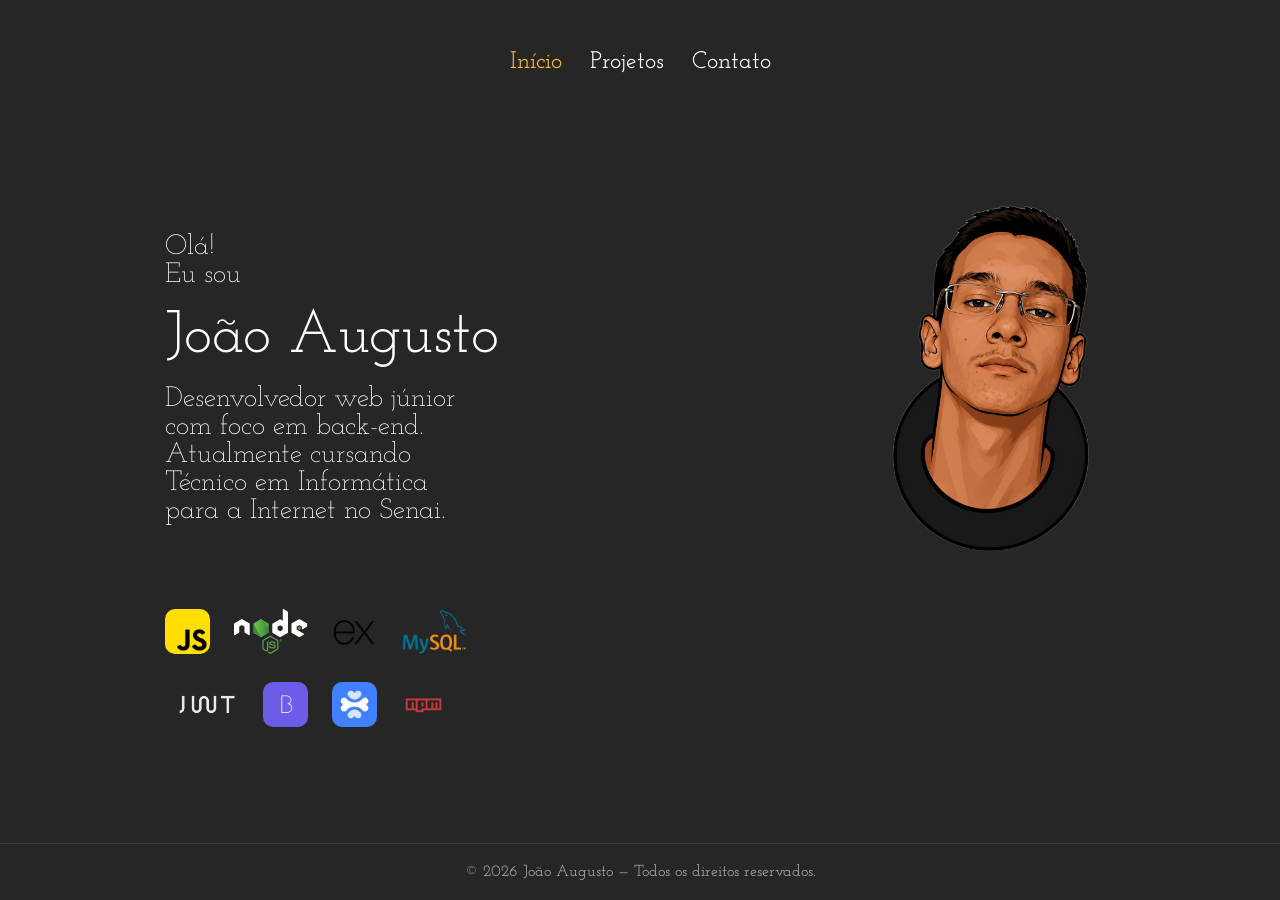
==== Portfólio/index.html @ 2de94f95 "Add files via upload" ====
<!DOCTYPE html>
<html lang="pt-BR">
<head>
    <meta charset="UTF-8">
    <meta name="viewport" content="width=device-width, initial-scale=1.0">
    <title>João Augusto | Desenvolvedor Back-End</title>

    <!--  linkando o css da página -->
    <link rel="stylesheet" href="./styles/index.css"> 

    <!--  linkando a fonte principal do projeto -->
    <link rel="preconnect" href="https://fonts.googleapis.com">
    <link rel="preconnect" href="https://fonts.gstatic.com" crossorigin>
    <link href="https://fonts.googleapis.com/css2?family=Josefin+Slab:wght@100..700&display=swap" rel="stylesheet">


    <meta name="description" content="Portfólio de João Augusto, desenvolvedor web júnior com foco em Back-End.">
</head>
<body class="corpo">

    <header class="topo">

        <a href="index.html" class="home-button">Início</a>
        <a href="projetos.html" class="projetos-button">Projetos</a>
        <a href="contato.html" class="contato-button">Contato</a>

    </header>

    <main class="meio">

        <section class="container-pai">

            <div class="cima-esquerda">

                <h2 class="h2-cima-esquerda">
                    Olá! <br>Eu sou
                </h2>

                <h1 class="h1-cima-esquerda">
                    João Augusto
                </h1>

                <h2 class="h2-cima-esquerda">
                    Desenvolvedor web júnior com foco em back-end. 
                    Atualmente cursando Técnico em Informática para a Internet no Senai.
                </h2>

            </div>

            <div class="meio-direita">

                <img src="./img/Eu.png" alt="Minha foto, esse sou eu!" class="eu-img">

            </div>

            <div class="baixo-esquerda-superior">

                <div class="icon-box">
                    <img src="./img/icons/js.png" alt="JavaScript icon" title="JavaScript" class="icon">

                    <span class="tooltip-cima">
                        JavaScript
                    </span>
                </div>


                <div class="icon-box">
                    <img src="./img/icons/nodejsIcon.svg" alt="NodeJS icon" class="icon">

                    <span class="tooltip-cima">
                        NodeJS
                    </span>
                </div>


                <div class="icon-box">
                    <img src="./img/icons/ex.png" alt="Express icon" class="icon">

                    <span class="tooltip-cima">
                        Express
                    </span>
                </div>


                <div class="icon-box">
                    <img src="./img/icons/mysql.png" alt="MySQL icon" class="icon">

                    <span class="tooltip-cima">
                        MySQL
                    </span>
                </div>


            </div>

            <div class="baixo-esquerda-inferior">

                <div class="icon-box">
                    <img src="./img/icons/jwt.png" alt="JSON Web Tokens icon" class="icon">

                    <span class="tooltip">
                        JSON Web Tokens
                    </span>
                </div>


                <div class="icon-box">
                    <img src="./img/icons/bcrypt.png" alt="BCript icon" class="icon">

                    <span class="tooltip">
                        Bcrypt
                    </span>
                </div>


                <div class="icon-box">
                    <img src="./img/icons/apidog.jfif" alt="Apidog icon" class="icon">

                    <span class="tooltip">
                        Apidog
                    </span>
                </div>


                <div class="icon-box">
                    <img src="./img/icons/npm.png" alt="Node Package Manager icon" class="icon">

                    <span class="tooltip">
                        Node Package Manager
                    </span>
                </div>


            </div>

        </section>
        
    </main>

    <footer class="base">
        <p>
            © 2026 João Augusto — Todos os direitos reservados.
        </p>
    </footer>
    
</body>
</html>
---- Portfólio/styles/index.css ----
/* --------------- CONFIGURAÇÕES GLOBAIS --------------- */

*
{
    pad: 0px;
    margin: 0px;
}


/* --------------- FONTE --------------- */

.josefin-slab 
{
  font-family: "Josefin Slab", serif;
  font-optical-sizing: auto;
  font-style: normal;
}


/* --------------- <BODY> --------------- */

.corpo
{
  min-height: 100vh;

  background-color: #262626;

  display: flex;
  flex-direction: column;
  justify-content: center;
  align-items: center;
}


/* --------------- HEADER --------------- */

.topo
{
  display: flex;
  flex-direction: row;

  font-family: "Josefin Slab", sans-serif;
  font-weight: 500;
  font-style: normal;
  font-size: 20px;

  padding-top: 35px;
}

.home-button
{
  font-size: 20px;
  text-decoration: none;
  color: #F2B63C;

  margin-right: 25px;

  transition: transform 0.2s ease;
}
.home-button:hover
{
  transform: scale(1.10);
}

.projetos-button
{
  font-size: 20px;
  text-decoration: none;
  color: white;

  transition: transform 0.2s ease;
}
.projetos-button:hover
{
  transform: scale(1.10);
}

.contato-button
{
  font-size: 20px;
  text-decoration: none;
  color: white;

  margin-left: 25px;

  transition: transform 0.2s ease;
}
.contato-button:hover
{
  transform: scale(1.10);
}


/* --------------- CONFIGURAÇÕES DA PÁGINA --------------- */


/* --------------- MAIN --------------- */

.container-pai
{
  display: flex;
  flex-direction: column;
  align-items: center;
  justify-content: center;

  margin-top: 20px;
}


/* --------------- CIMA --------------- */

.cima-esquerda
{
  width: 250px;
  height: auto;

  margin-top: 30px;
}

.h2-cima-esquerda
{
  width: 270px;

  font-family: "Josefin Slab", sans-serif;
  font-weight: 300;
  font-style: normal;
  font-size: 24px;

  color: white;
}

.h1-cima-esquerda
{
  width: 270px;
  font-family: "Josefin Slab", serif;
  font-weight: 400;
  font-style: normal;
  font-size: 45px;

  color: white;

  margin-top: 20px;
  margin-bottom: 20px;
}


/* --------------- MEIO --------------- */

.eu-img
{
  width: 270px;

  margin-top: 50px;
}


/* --------------- BAIXO --------------- */

.baixo-esquerda-superior
{
  width: 120%;
  height: auto;

  display: flex;
  flex-direction: row;
  align-items: center;
  justify-content: space-around;

  margin-top: 50px;
}

.baixo-esquerda-inferior
{
  width: 120%;
  height: auto;

  display: flex;
  flex-direction: row;
  align-items: center;
  justify-content: space-around;

  margin-top: 20px;
}

.icon-box
{
  position: relative;
  display: inline-block;
}

.tooltip-cima
{
  position: absolute;

  top: -35px;
  left: 50%;
  transform: translateX(-50%);

  background-color: #111;
  color: white;

  padding: 5px 10px;
  border-radius: 6px;

  font-size: 12px;

  opacity: 0;
  pointer-events: none;

  transition: opacity 0.2s ease;
}

.icon-box:hover .tooltip-cima
{
  opacity: 1;
}


.tooltip
{
  position: absolute;

  bottom: -35px;
  left: 50%;
  transform: translateX(-50%);

  background-color: #111;
  color: white;

  padding: 5px 10px;
  border-radius: 6px;

  font-size: 12px;

  opacity: 0;
  pointer-events: none;

  transition: opacity 0.2s ease;
}

.icon-box:hover .tooltip
{
  opacity: 1;
}

.icon
{
  height: 45px;
  border-radius: 10px;

  transition: transform 0.2s ease;
}

.icon:hover
{
  transform: scale(1.12);
}


/* --------------- FOOTER --------------- */

.base
{
  width: 100%;

  display: flex;
  justify-content: center;
  align-items: center;

  padding: 20px;

  margin-top: 50px;

  border-top: 1px solid rgba(255, 255, 255, 0.1);
}

.base p
{
  color: rgba(255, 255, 255, 0.6);

  font-family: "Josefin Slab", serif;
  font-weight: 500;
  font-style: normal;
  font-size: 16px;
  text-align: center;
}


/* --------------- CONFIGURAÇÕES RESPONSIVAS --------------- */

/* ----------------------------------------------------------------------------------------------------------------------------- */

/* --------------- TABLET --------------- */

@media (min-width: 768px)
{
  /* --------------- HEADER --------------- */

  .topo
  {
    padding-top: 50px;
  }

  .home-button
  {
    font-size: 24px;

    margin-right: 28px;
  }

  .projetos-button
  {
    font-size: 24px;
  }

  .contato-button
  {
    font-size: 24px;

    margin-left: 28px;
  }


  /* --------------- MAIN --------------- */

  .meio
  {
    flex: 1;
  }

  .container-pai
  {
    width: 100%;
    max-width: 620px;

    display: grid;
    justify-content: space-between;
    grid-template-columns: auto 1fr auto;
    grid-template-areas:
      "texto foto"
      "tecnologias-cima tecnologias-cima"
      "tecnologias-baixo tecnologias-baixo";
    
    column-gap: 70px;
    margin: 100px auto 0px auto;
  }


  /* ----- MINHA DESCRIÇÃO ----- */

  .cima-esquerda
  {
    grid-area: texto;
    width: 280px;

    margin-top: 0px;
  }
  .h2-cima-esquerda
  {
    width: 300px;

    font-size: 28px;
  }
  .h1-cima-esquerda
  {
    width: 280px;

    font-size: 50px;
  }


  /* ----- MINHA FOTO ----- */

  .meio-direita
  {
    grid-area: foto;
    align-self: center;
  }

  .eu-img
  {
    display: block;
    width: 310px;

    margin-top: 0px;
  }


  /* ----- MINHAS COMPETÊNCIAS ----- */

  .baixo-esquerda-superior
  {
    width: auto;

    grid-area: tecnologias-cima;
    justify-content: center;

    gap: 24px;
    margin-top: 130px;
  }

  .baixo-esquerda-inferior
  {
    width: auto;
    grid-area: tecnologias-baixo;
    justify-content: center;

    gap: 24px;
    margin-top: 24px;
  }
}

/* ----------------------------------------------------------------------------------------------------------------------------- */

/* --------------- DESKTOP PEQUENO --------------- */

@media (min-width: 1024px) and (max-height: 600px)
{
  /* --------------- HEADER --------------- */

  .topo
  {
    padding-top: 35px;
  }


  /* --------------- MAIN --------------- */

  .container-pai
  {
    width: 100%;
    max-width: 780px;

    grid-template-columns: 350px 250px;
    grid-template-areas:
      "texto foto"
      "tecnologias-cima foto"
      "tecnologias-baixo foto";
    justify-content: space-between;

    column-gap: 120px;
    margin-top: 50px;
  }


  /* ----- MINHA DESCRIÇÃO ----- */

  .cima-esquerda
  {
    width: 350px;
  }

  .h2-cima-esquerda
  {
    font-size: 28px;
  }

  .h1-cima-esquerda
  {
    font-size: 50px;

    margin-top: 18px;
    margin-bottom: 18px;
  }


  /* ----- MINHA FOTO ----- */

  .eu-img
  {
    width: 310px;

    display: block;

    margin-top: -30px;
  }


  /* ----- MINHAS COMPETÊNCIAS ----- */

  .baixo-esquerda-superior
  {
    justify-content: center;
    gap: 22px;

    margin-top: 70px;
    margin-left: -40px;
  }

  .baixo-esquerda-inferior
  {
    justify-content: center;
    gap: 22px;

    margin-top: 18px;
    margin-left: -40px;
  }

  .icon
  {
    height: 38px;
  }
}

/* ----------------------------------------------------------------------------------------------------------------------------- */

/* --------------- NEXT HUB MAX --------------- */

@media (min-width: 1280px)
{
  /* --------------- MAIN --------------- */

  .container-pai
  {
    width: 100%;
    max-width: 1180px;
    grid-template-columns: 350px 300px;
    column-gap: 300px;

    margin-top: 125px;
  }


  /* ----- MINHA DESCRIÇÃO ----- */

  .h1-cima-esquerda
  {
    width: 340px;

    font-size: 60px;

    margin-top: 18px;
    margin-bottom: 18px;
  }


  /* ----- MINHA FOTO ----- */

  .eu-img
  {
    width: 360px;
  }


  /* ----- MINHAS COMPETÊNCIAS ----- */

  .baixo-esquerda-superior
  {
    margin-top: 50px;
    justify-content: start;
  }

  .baixo-esquerda-inferior
  {
    margin-left: 10px;
    justify-content: start;
  }
}

/* ----------------------------------------------------------------------------------------------------------------------------- */


/* --------------- DESKTOP MEDIO --------------- */

@media (min-width: 1600px)
{
  /* --------------- HEADER --------------- */

  .topo
  {
    padding-top: 45px;
    font-size: 20px;
  }

  .home-button
  {
    margin-right: 45px;
  }

  .contato-button
  {
    margin-left: 45px;
  }


  /* --------------- MAIN --------------- */

  .container-pai
  {
    width: 100%;
    max-width: 1180px;
    grid-template-columns: 470px 400px;
    column-gap: 230px;

    margin-top: 95px;
  }


  /* ----- MINHA DESCRIÇÃO ----- */

  .cima-esquerda
  {
    width: 450px;
  }

  .h2-cima-esquerda
  {
    width: 400px;

    font-size: 35px;
  }

  .h1-cima-esquerda
  {
    width: 450px;

    font-size: 80px;

    margin-top: 25px;
    margin-bottom: 25px;
  }


  /* ----- MINHA FOTO ----- */

  .eu-img
  {
    width: 425px;
  }


  /* ----- MINHAS COMPETÊNCIAS ----- */

  .baixo-esquerda-superior
  {
    gap: 30px;

    margin-top: 95px;
  }

  .baixo-esquerda-inferior
  {
    gap: 30px;

    margin-top: 25px;
  }

  .icon
  {
    height: 48px;
    border-radius: 8px;
  }

  .tooltip-cima
  {
    top: -45px;
  }

  .tooltip
  {
    bottom: -45px;
  }
}


/* ----------------------------------------------------------------------------------------------------------------------------- */

/* --------------- FULL HD --------------- */

@media (min-width: 1920px)
{
  /* --------------- MAIN --------------- */

  .container-pai
  { 
    max-width: 1380px;

    column-gap: 400px;
    margin-top: 150px;
  }
}


/* ----------------------------------------------------------------------------------------------------------------------------- */

/* --------------- QUAD HD --------------- */

@media (min-width: 2560px)
{
  /* --------------- MAIN --------------- */

  .container-pai
  { 
    max-width: 1800px;

    column-gap: 700px;
    margin-top: 250px;
  }


  /* ----- MINHA DESCRIÇÃO ----- */

  .cima-esquerda
  {
    width: 450px;
  }

  .h2-cima-esquerda
  {
    width: 420px;

    font-size: 40px;
  }

  .h1-cima-esquerda
  {
    width: 510px;

    font-size: 90px;

    margin-top: 25px;
    margin-bottom: 25px;
  }


  /* ----- MINHA FOTO ----- */

  .eu-img
  {
    width: 465px;

    margin-top: -100px;
  }


  /* ----- MINHAS COMPETÊNCIAS ----- */

  .baixo-esquerda-superior
  {
    gap: 30px;

    margin-top: 260px;
  }
}
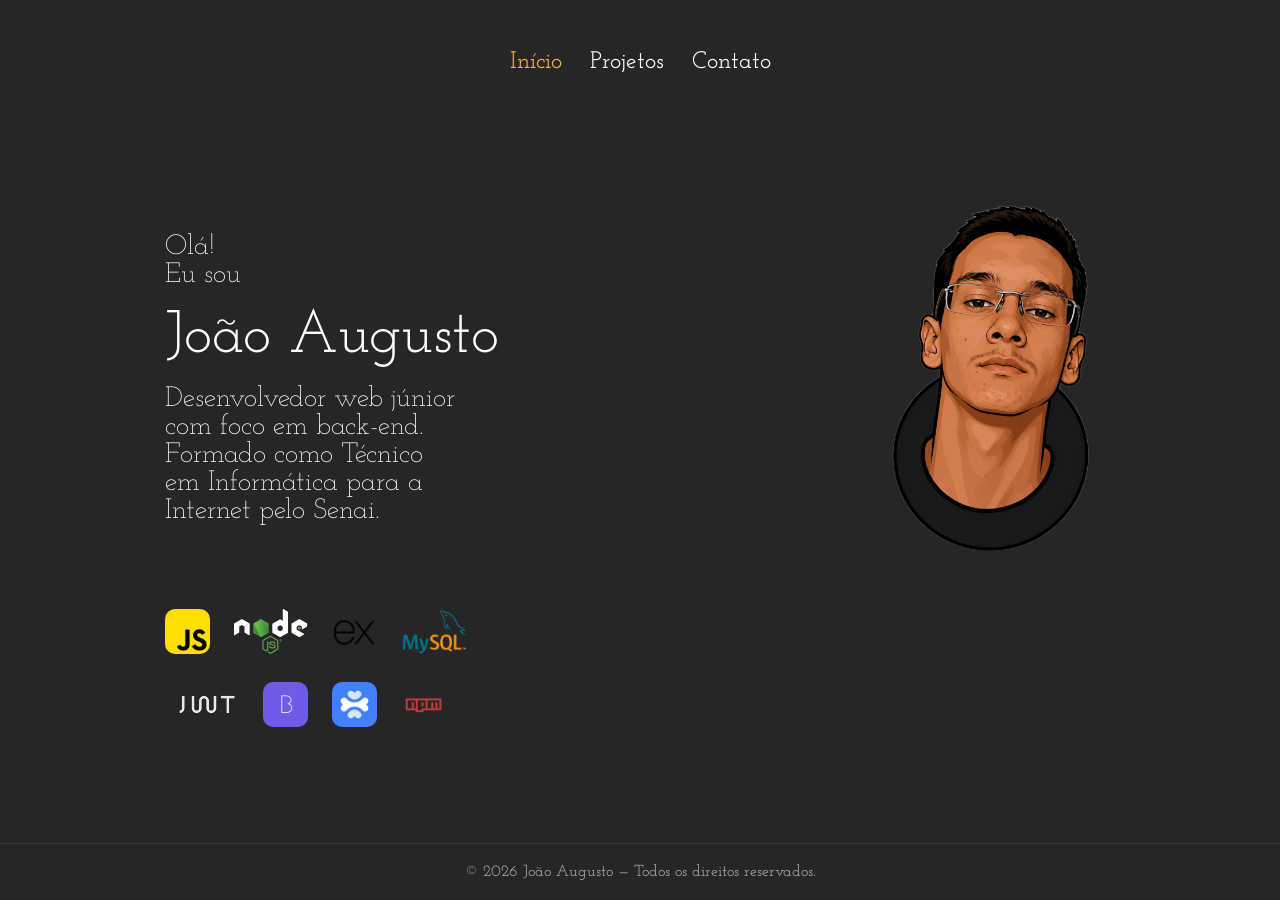
==== commit fdd6ecc0: "Formação mencionada na tela principal, não mais cursando, mas agora formado." ====
--- a/Portfólio/index.html
+++ b/Portfólio/index.html
@@ -42,7 +42,7 @@
 
                 <h2 class="h2-cima-esquerda">
                     Desenvolvedor web júnior com foco em back-end. 
-                    Atualmente cursando Técnico em Informática para a Internet no Senai.
+                    Formado como Técnico em Informática para a Internet pelo Senai.
                 </h2>
 
             </div>
